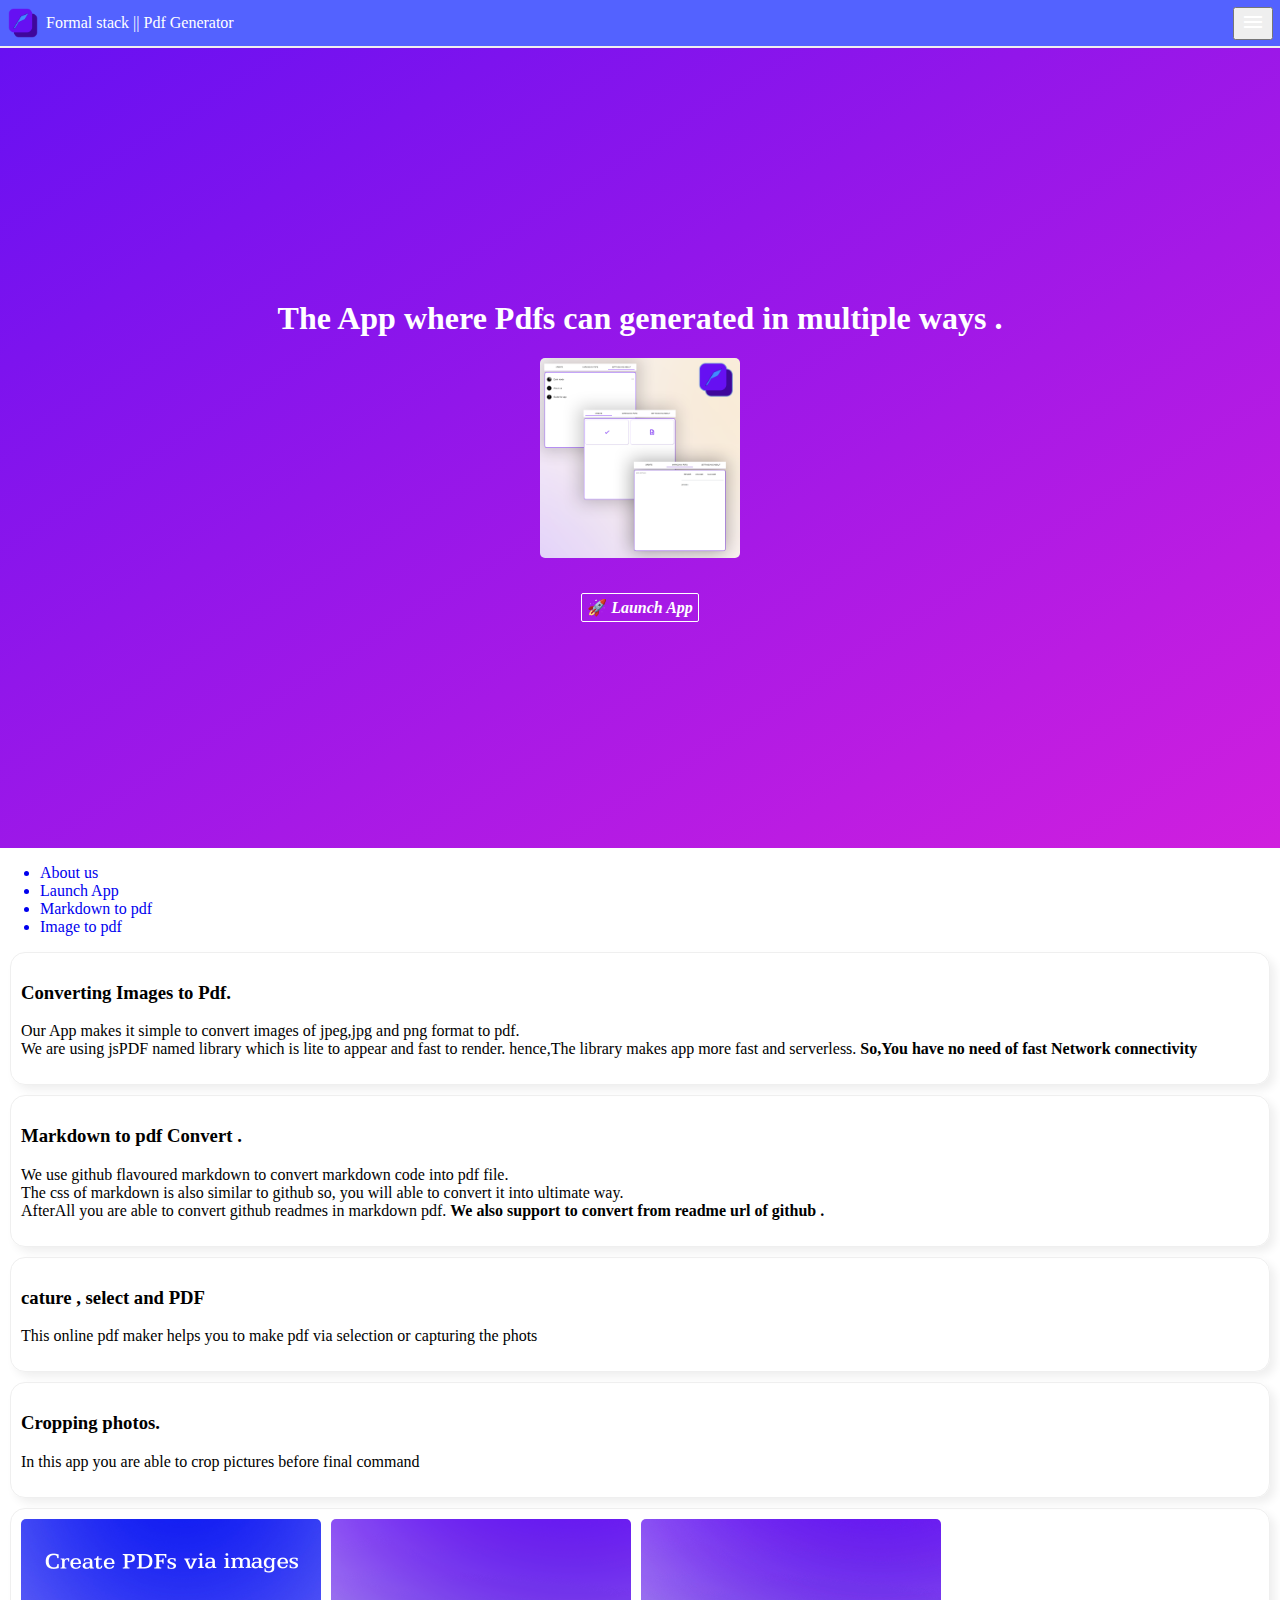
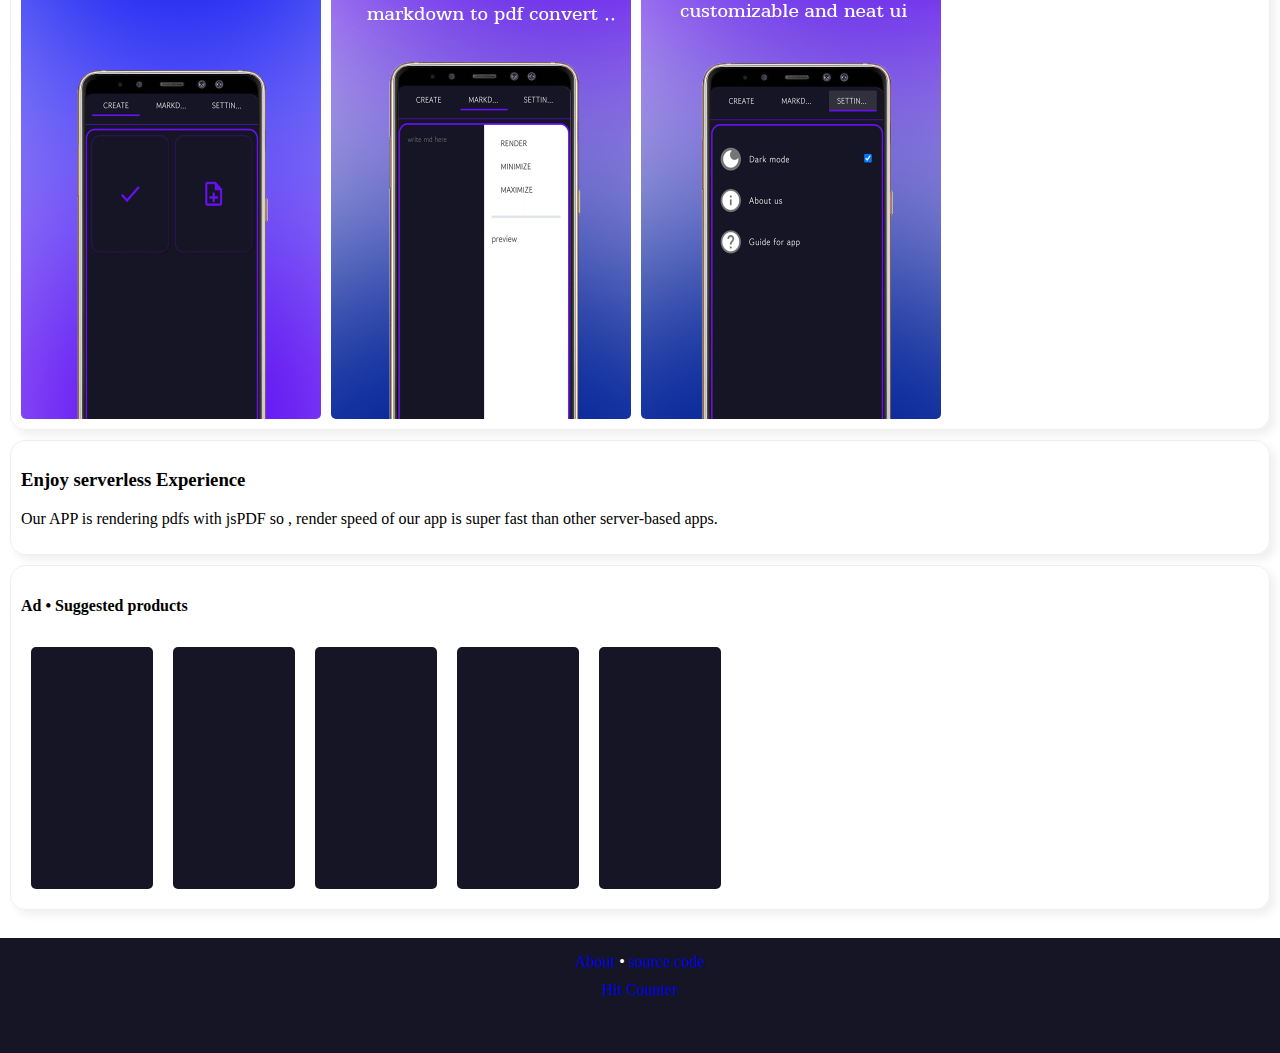
==== index.html @ 605a2c30 "Update index.html" ====
<!DOCTYPE html>
<html lang="en">
<head>
	                
                                        <title>FORMAL STACK || A pdf solutions for offline & online pdf making || markdown to pdf converter || pdf maker || pdf creator</title>	
                	                <meta name="charset" content="UTF-8">  
					<meta http-equiv="X-UA-Compatible" content="ie=edge">
					<meta http-equiv="Content-Type" content="text/html;charset=UTF-8">
					<meta name="viewport" content="initial-scale=1.0">
					<meta name="ted-globalmode" content="light">
					<link rel="preconnect" href="https://fonts.googleapis.com">
					<link rel="preconnect" href="https://fonts.gstatic.com" crossorigin>
					<link href="https://fonts.googleapis.com/css2?family=Gowun+Dodum&display=swap" rel="stylesheet">
					<link rel="shortcut icon" href="favicon.ico">
                                        <link rel="icon" href="favicon.ico"> 
					<meta property="og:title" content="FORMAL STACK - A Free PDF maker for images.. , pwa app" />
					<meta property="og:type" content="website" />
					<meta property="og:url" content="https://formal-stack.netlify.app" />
  				        <meta property="og:image" content="https://formal-stack.netlify.app/APP/assets/editor_preview.png" />					
					<meta property="og:site_name" content="FORMAL STACK - A Free PDF maker for images.. " />
					<meta property="og:description" content="Formal stack - the platform that makes it super easy to convert all your PDF files from image files. create all your PDF files in one place - and most important, formal stack is free. " />
					<meta name="twitter:card" content="summary_large_image">		
					<meta name="twitter:title" content="FORMAL STACK - A Free PDF maker for images.. ">		
					<meta name="twitter:description" content="Formal stack - the platform that makes it super easy to convert all your PDF files from image files. create all your PDF files in one place - and most important, formal stack is free.  ">
					<meta name="twitter:image:src" content="https://formal-stack.netlify.app/APP/assets/editor_preview.png">		
					<link rel="canonical" href="https://formal-stack.netlify.app/">
					<meta name="description" content="Formal stack ~ Make pdfs online via formal stack pdf app from images or markdown text.The most important thing in site is it is free to use means make pdf free in premium service." />
					<meta name="keywords" content="pdf creator,pdf maker,jpg to pdf,pdf online,small pdf,adobe acrobate,pdf converter,pdf compresser,pdf editor,pdf editor online,pdf download,how to make pdf,formal-stack" />
				<style>
				body{
				  padding:0;
				  margin:0;
				}
				  nav{
				    display:flex;
				    vertical-align: center;
				    box-shadow: 0 0 0 2px #efefef;
				    margin-bottom:2px;
				    padding:3px;
				    background: #5362FF;
				    color:#fff;
				  }
				  nav img{
				      height:30px;
				      margin:5px;
				  }
				  button.nav-toggle{
				    position: absolute;
				    top:7px;
				    right:7px;
				    color:#fff;
				   }
				  div.head-of-body{
				    display: flex;
				    vertical-align: middle;
				    text-align:center;
				    height:800px;
				    width:100vw;
				    background: #6810F2;
background: -webkit-linear-gradient(top left, #6810F2, #D01FDE);
background: -moz-linear-gradient(top left, #6810F2, #D01FDE);
background: linear-gradient(to bottom right, #6810F2, #D01FDE);
				  }
				  img{
				    border-radius:5px;
				    transition:0.3s;
				  }
				  img:hover , .but:hover , .card:hover , a.but:hover{
				    box-shadow: 0 0 0 5px #ffffff50;
				  }
				  a{
				    text-decoration:none;
				   }
				  div.card{
				    transition:0.3s;
				    padding: 10px;
				    margin:10px;
				    box-shadow:5px 5px 10px #efefef;
				    border:1px solid #efefef;
				    border-radius: 15px;
				  }
				  .footer{
				    width:100vw;
				    height:100px;
				    background: #151525;
				    color:white;
				    
				  }
                                  iframe{
                                   margin:10px;
                                   border-radius:5px;
                                   border:1px solid #15152560;
                                   background:#151525;
                                  }
            
				</style>
				<link rel="stylesheet" href="https://fonts.googleapis.com/icon?family=Material+Icons">
<link rel="stylesheet" href="https://code.getmdl.io/1.3.0/material.indigo-pink.min.css">
<script defer src="https://code.getmdl.io/1.3.0/material.min.js"></script>
</head>
<body>
  <nav>
    <img src="APP/assets/favicon.png" alt="logo of formal stack">
    <p style="margin:auto;margin-left:3px;">
     Formal stack || Pdf Generator
    </p>
  </nav>
<button id="menu_tog"class="but nav-toggle mdl-button mdl-js-button mdl-button--icon">
  <span class="material-icons">
    menu
  </span>
</button>
  <div class="head-of-body align-center">
    <div style="margin:auto;color:#fff;">
      <h1>
        The App where Pdfs can generated in multiple ways .
       
      </h1>
    
    <img src="APP/assets/editor_preview.png" style="height:200px;"><br>
    <Br><br><a class="but" style="border-radius:2px;background: transparent;border:1px solid white;color:white;padding:5px;"href="APP/">🚀 <strong><em>Launch App</em></strong></a>
    </div>
  </div>
<ul class="mdl-menu mdl-menu--bottom-right mdl-js-menu mdl-js-ripple-effect"
    for="menu_tog">
  <a href="About"><li class="mdl-menu__item">About us</li></a>
  <a href="APP/"><li class="mdl-menu__item mdl-menu__item--full-bleed-divider">Launch App</li></a>
  <a href="APP/?OPEN=MDPAGE"><li class="mdl-menu__item">Markdown to pdf</li></a>
  <a href="APP/"><li class="mdl-menu__item">Image to pdf</li></a>
</ul>
<div class="card">
<h3>
  Converting Images to Pdf.
</h3>
<p>
  Our App makes it simple to convert images of jpeg,jpg and png format to pdf.
  <br>
  We are using jsPDF named library which is lite to appear and fast to render.
  hence,The library makes app more fast and serverless.
  <strong>So,You have no need of fast Network connectivity</strong>
</p>
</div>
<div class="card">
 <h3>
   Markdown to pdf Convert .
 </h3> 
 <p>
   We use github flavoured markdown to convert markdown code into pdf file.<br>
   The css of markdown is also similar to github so, you will able to convert it into ultimate way. 
   <br>
   AfterAll you are able to convert github readmes in markdown pdf.
   <strong>
     We also support to convert from readme url of github
   .</strong>
  
 </p>
</div>
<div class="card">
  <h3>
    cature , select and PDF
  </h3>
  <p>
    This online pdf maker helps you to make pdf via selection or capturing the phots 
  </p>
</div>
<div class="card">
  <h3>
    Cropping photos.
  </h3>
  <p>
    In this app you are able to crop pictures before final command
  </p>
</div>
<div style="display:flex;overflow:scroll"class="card">
  <img style="margin-right:10px;height:500px;"src="create.jpg" alt="screenshot showing that here you can make pdfs from images jpgtopdf">
  <img style="margin-right:10px;height:500px"src="markdown.png" alt="screenshot showing that you are able to make pdf from markdown">
  <img style="margin-right:10px;height:500px;" src="settings.jpg" alt="screenshot showing that you are able customize ui in this app">
  
</div>
<div class="card">
 <h3>
   Enjoy serverless Experience
 </h3> 
 <p>
   Our APP is rendering pdfs with jsPDF so , render speed of our app is super fast than other server-based apps.
 </p>
</div>
<div style="overflow:scroll;" class="card">
<h4>Ad • Suggested products</h4>
<div style="margin:auto;width:auto; display:flex;">
<iframe style="width:120px;height:240px;" marginwidth="0" marginheight="0" scrolling="no" frameborder="0" src="//ws-in.amazon-adsystem.com/widgets/q?ServiceVersion=20070822&OneJS=1&Operation=GetAdHtml&MarketPlace=IN&source=ac&ref=tf_til&ad_type=product_link&tracking_id=formalshubham-21&marketplace=amazon&amp;region=IN&placement=B09JC1M1KY&asins=B09JC1M1KY&linkId=80aa28165afab6432cc9bc3a677e4884&show_border=true&link_opens_in_new_window=false&price_color=ededed&title_color=c9c7c7&bg_color=151525"></iframe>
<iframe style="width:120px;height:240px;" marginwidth="0" marginheight="0" scrolling="no" frameborder="0" src="//ws-in.amazon-adsystem.com/widgets/q?ServiceVersion=20070822&OneJS=1&Operation=GetAdHtml&MarketPlace=IN&source=ac&ref=tf_til&ad_type=product_link&tracking_id=formalshubham-21&marketplace=amazon&amp;region=IN&placement=B01JOFKL0A&asins=B01JOFKL0A&linkId=c6e19a42f47de24030be448ab60777e9&show_border=true&link_opens_in_new_window=false&price_color=ededed&title_color=c9c7c7&bg_color=151525"></iframe>
<iframe style="width:120px;height:240px;" marginwidth="0" marginheight="0" scrolling="no" frameborder="0" src="//ws-in.amazon-adsystem.com/widgets/q?ServiceVersion=20070822&OneJS=1&Operation=GetAdHtml&MarketPlace=IN&source=ac&ref=tf_til&ad_type=product_link&tracking_id=formalshubham-21&marketplace=amazon&amp;region=IN&placement=B0056C5NBS&asins=B0056C5NBS&linkId=cba44a6a0bac12652dd874ab3b447ac7&show_border=true&link_opens_in_new_window=false&price_color=ededed&title_color=c9c7c7&bg_color=151525"></iframe>
<iframe style="width:120px;height:240px;" marginwidth="0" marginheight="0" scrolling="no" frameborder="0" src="//ws-in.amazon-adsystem.com/widgets/q?ServiceVersion=20070822&OneJS=1&Operation=GetAdHtml&MarketPlace=IN&source=ac&ref=tf_til&ad_type=product_link&tracking_id=formalshubham-21&marketplace=amazon&amp;region=IN&placement=B07KCGPRMQ&asins=B07KCGPRMQ&linkId=aa1d2feb6ad93da8b918508a23b8815c&show_border=true&link_opens_in_new_window=false&price_color=ededed&title_color=c9c7c7&bg_color=151525"></iframe>
<iframe style="width:120px;height:240px;" marginwidth="0" marginheight="0" scrolling="no" frameborder="0" src="//ws-in.amazon-adsystem.com/widgets/q?ServiceVersion=20070822&OneJS=1&Operation=GetAdHtml&MarketPlace=IN&source=ac&ref=tf_til&ad_type=product_link&tracking_id=formalshubham-21&marketplace=amazon&amp;region=IN&placement=B089M2KDKW&asins=B089M2KDKW&linkId=b7580b96da16faeb63a79e40a8f55c8e&show_border=true&link_opens_in_new_window=false&price_color=ededed&title_color=c9c7c7&bg_color=151525"></iframe>
</div>
</div>
<br>
<div style="vertical-align:middle;text-align: center; padding-top:15px;"class="footer">
 <div style="margin:auto;"> <a href="About/">About </a>• <a href="https://github.com/NotableApp/Formal-stack-pdfs">source code </a></div>
 <div style="margin:auto; margin-top:10px;"><!-- Badge Code - Do Not Change The Code -->
<a class="hitCounter" href="https://visitorshitcounter.com/" target="_blank" title="Hit counter" data-name="7df452e504816de52ec3c2b1a82fca8e|5|ip|1|#ea5050|#ffffff|small|s-hit">Hit Counter</a><script>document.write("<script type='text/javascript' src='https://visitorshitcounter.com/js/hitCounter.js?v="+Date.now()+"'><\/script>");</script>
<!-- Badge Code End Here --></div>
</div>
<script>
  $=str=>document.querySelector(str);
  
</script>
</body>
</html>
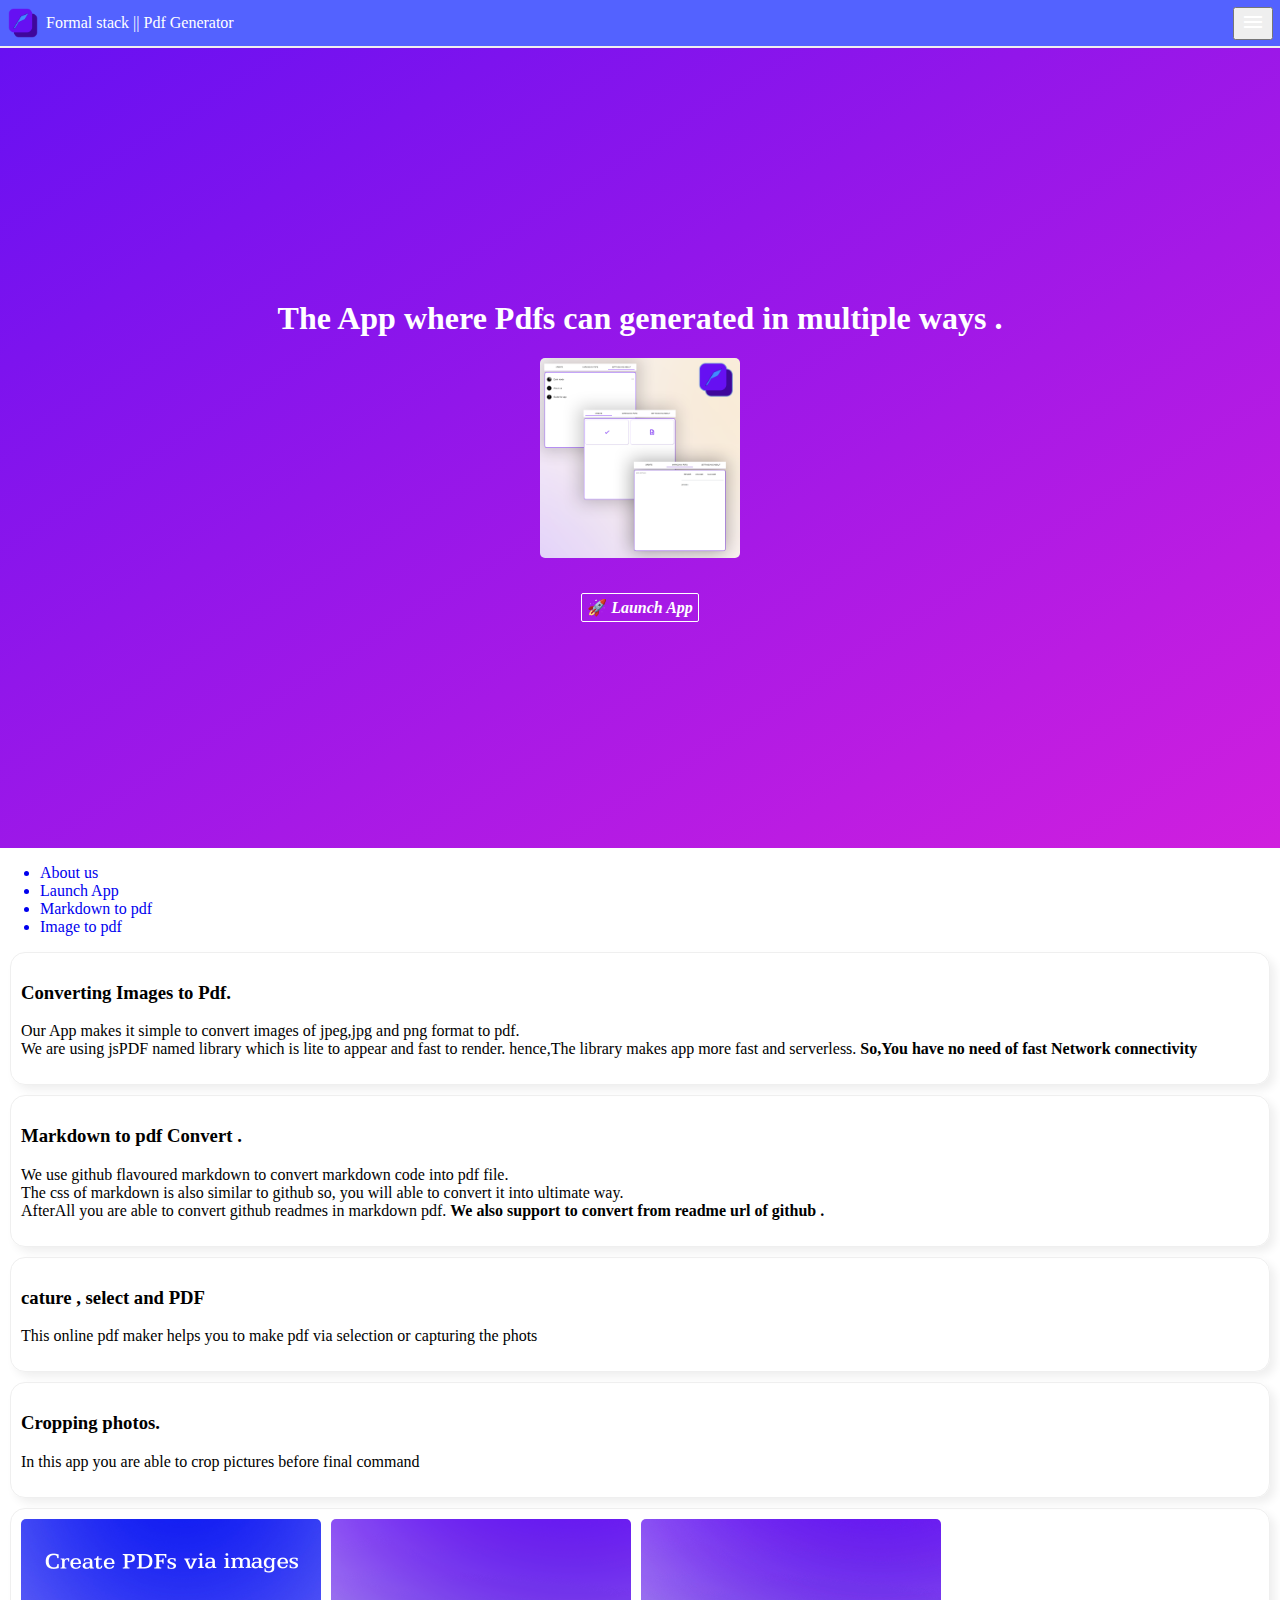
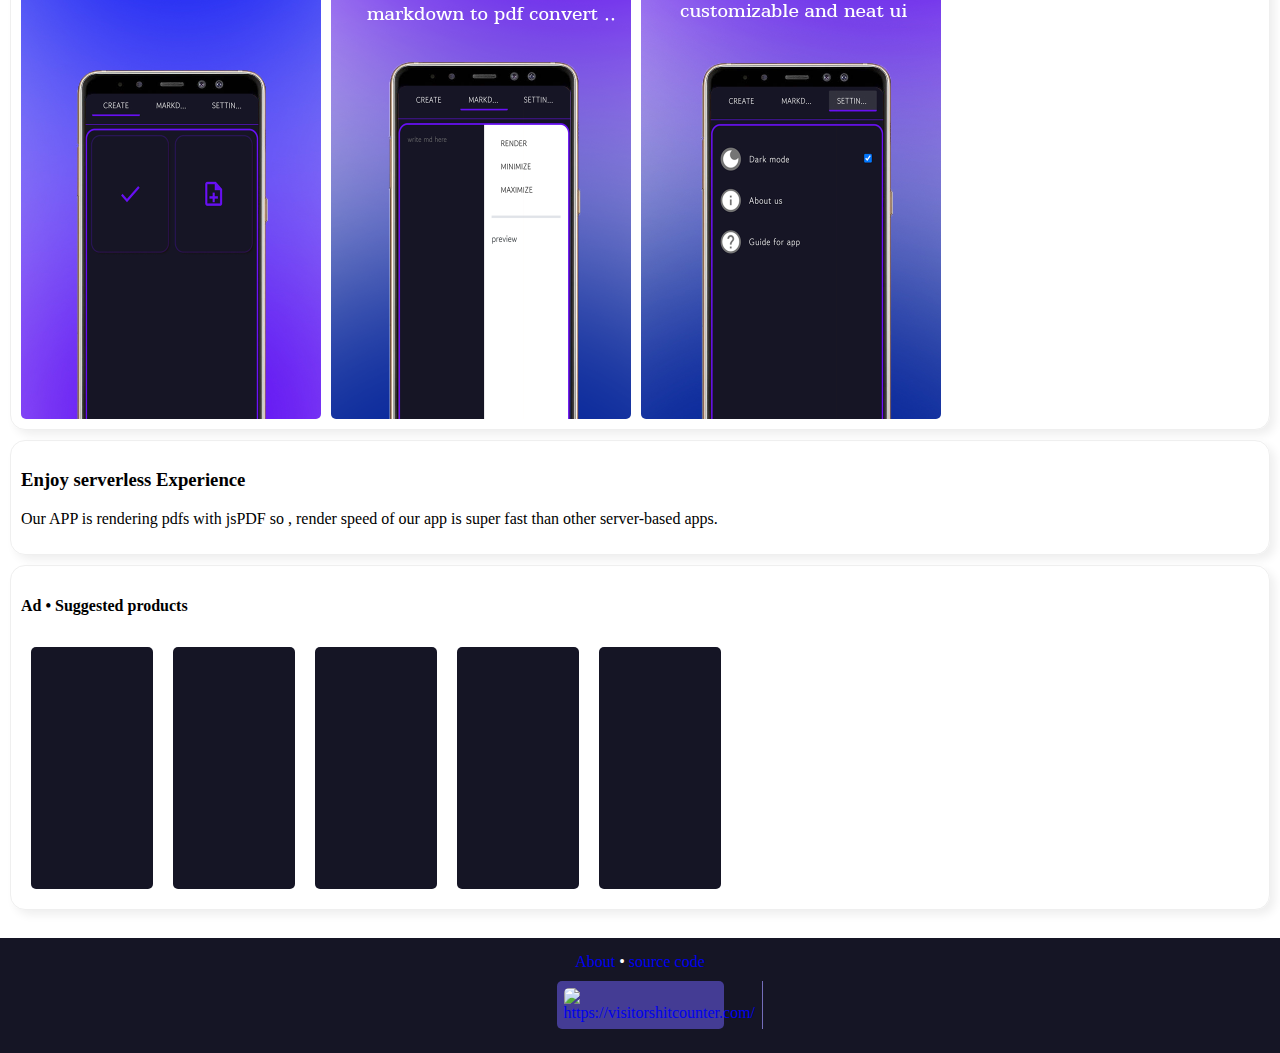
==== commit dbe8e2a4: "Update index.html" ====
--- a/index.html
+++ b/index.html
@@ -198,9 +198,7 @@
 <br>
 <div style="vertical-align:middle;text-align: center; padding-top:15px;"class="footer">
  <div style="margin:auto;"> <a href="About/">About </a>• <a href="https://github.com/NotableApp/Formal-stack-pdfs">source code </a></div>
- <div style="margin:auto; margin-top:10px;"><!-- Badge Code - Do Not Change The Code -->
-<a class="hitCounter" href="https://visitorshitcounter.com/" target="_blank" title="Hit counter" data-name="7df452e504816de52ec3c2b1a82fca8e|5|ip|1|#ea5050|#ffffff|small|s-hit">Hit Counter</a><script>document.write("<script type='text/javascript' src='https://visitorshitcounter.com/js/hitCounter.js?v="+Date.now()+"'><\/script>");</script>
-<!-- Badge Code End Here --></div>
+ <div style="margin:auto; margin-top:10px;"><!-- Badge Code - Do Not Change The Code --><div class="col-xs-12 mt20" id="bg"><div style="margin:0px auto;width:167px;background:#443c94;text-align:left;display:flex;border-radius:5px"><span style="padding:7px;display:inline-block;border-right:1px solid #746dba"><a href="http://visitorshitcounter.com" rel="nofollow noopener"  target="_blank" title="https://visitorshitcounter.com/"><img src="https://visitorshitcounter.com/img/s-logo.svg" alt="https://visitorshitcounter.com/" style="width:100%;border:none;float:left"></a></span><span class="text" id="dupli_hit_counter"   style="padding:10px 0 0 0;display:inline-block;color:#ffffff;width:100%;text-align:center;"></span></span><input type="hidden" id="site_val"   value="https://visitorshitcounter.com/counterDisplay?code=7df452e504816de52ec3c2b1a82fca8e&style=0017&pad=5&type=ip&initCount=0"></div></div><script src="https://visitorshitcounter.com/js/badgess.js?v=1638346681"></script><!-- Badge Code End Here --></div>
 </div>
 <script>
   $=str=>document.querySelector(str);
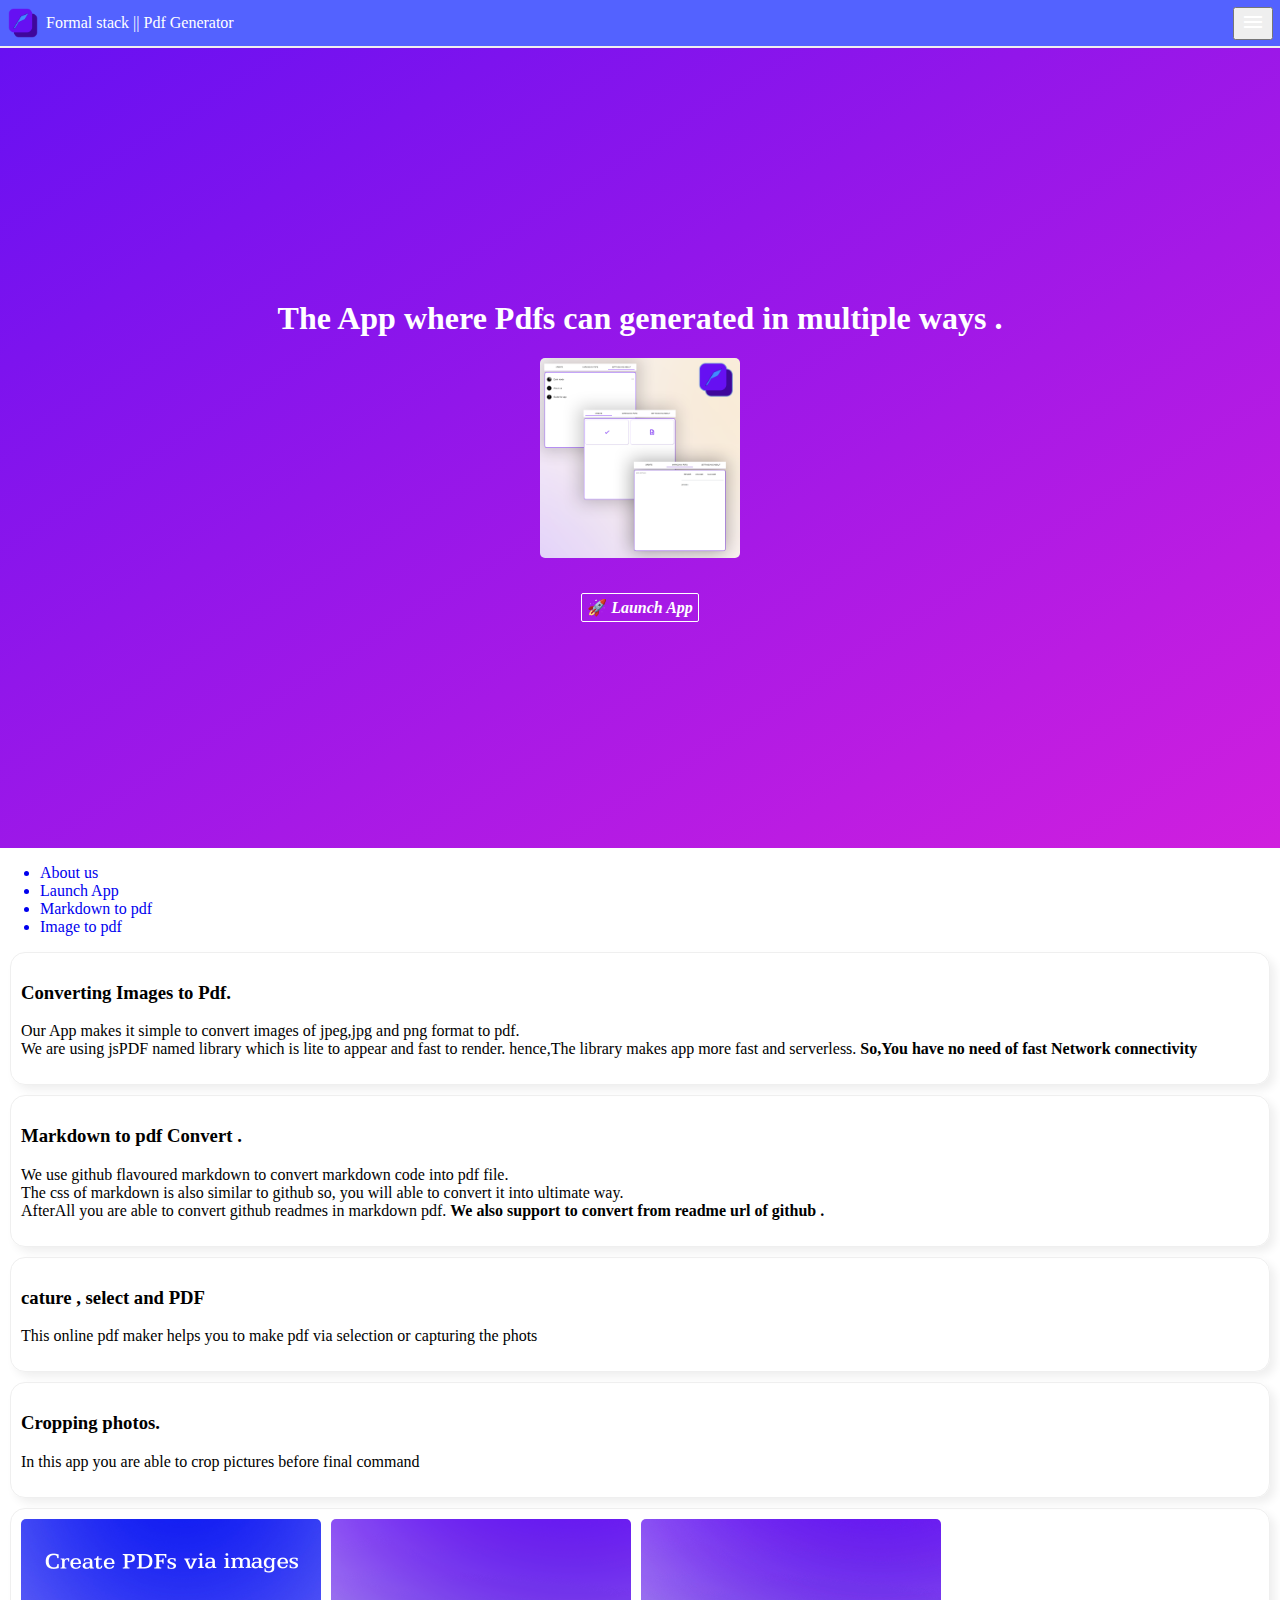
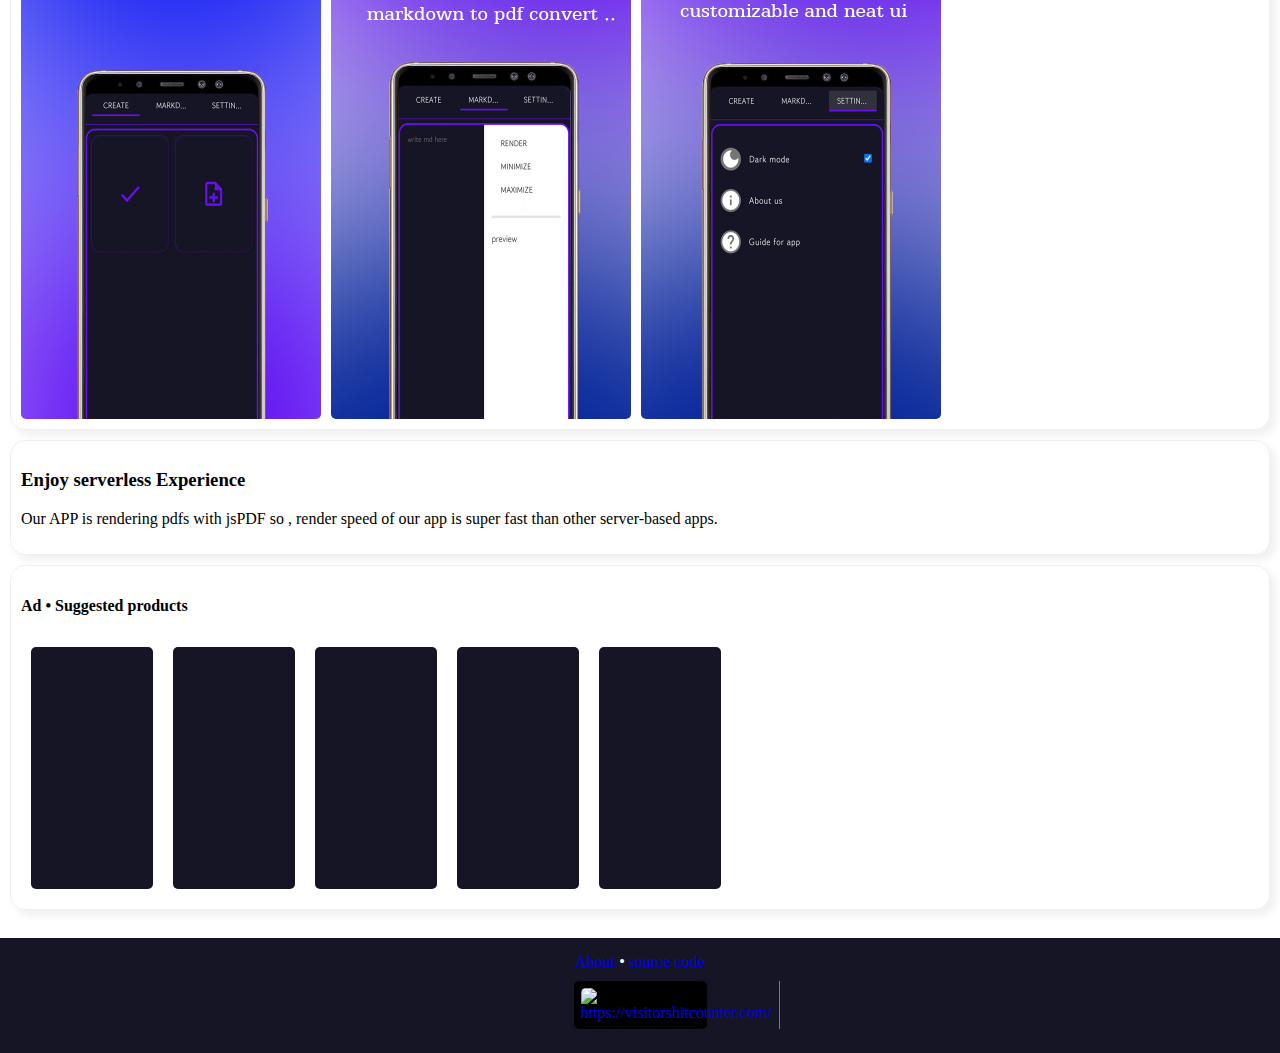
==== commit 50d813e8: "Update index.html" ====
--- a/index.html
+++ b/index.html
@@ -198,7 +198,7 @@
 <br>
 <div style="vertical-align:middle;text-align: center; padding-top:15px;"class="footer">
  <div style="margin:auto;"> <a href="About/">About </a>• <a href="https://github.com/NotableApp/Formal-stack-pdfs">source code </a></div>
- <div style="margin:auto; margin-top:10px;"><!-- Badge Code - Do Not Change The Code --><div class="col-xs-12 mt20" id="bg"><div style="margin:0px auto;width:167px;background:#443c94;text-align:left;display:flex;border-radius:5px"><span style="padding:7px;display:inline-block;border-right:1px solid #746dba"><a href="http://visitorshitcounter.com" rel="nofollow noopener"  target="_blank" title="https://visitorshitcounter.com/"><img src="https://visitorshitcounter.com/img/s-logo.svg" alt="https://visitorshitcounter.com/" style="width:100%;border:none;float:left"></a></span><span class="text" id="dupli_hit_counter"   style="padding:10px 0 0 0;display:inline-block;color:#ffffff;width:100%;text-align:center;"></span></span><input type="hidden" id="site_val"   value="https://visitorshitcounter.com/counterDisplay?code=7df452e504816de52ec3c2b1a82fca8e&style=0017&pad=5&type=ip&initCount=0"></div></div><script src="https://visitorshitcounter.com/js/badgess.js?v=1638346681"></script><!-- Badge Code End Here --></div>
+ <div style="margin:auto; margin-top:10px;"><!-- Badge Code - Do Not Change The Code --><div class="col-xs-12 mt20" id="bg"><div style="margin:0px auto;width:133px;background:rgb(0, 0, 0);text-align:left;display:flex;border-radius:5px"><span style="padding:7px;display:inline-block;border-right:1px solid #746dba"><a href="http://visitorshitcounter.com" rel="nofollow noopener"  target="_blank" title="https://visitorshitcounter.com/"><img src="https://visitorshitcounter.com/img/s-logo.svg" alt="https://visitorshitcounter.com/" style="width:100%;border:none;float:left"></a></span><span class="text" id="dupli_hit_counter"   style="padding:10px 0 0 0;display:inline-block;color:rgb(255, 255, 255);width:100%;text-align:center;"></span></span><input type="hidden" id="site_val"   value="https://visitorshitcounter.com/counterDisplay?code=7df452e504816de52ec3c2b1a82fca8e&style=0017&pad=5&type=ip&initCount=1"></div></div><script src="https://visitorshitcounter.com/js/badgess.js?v=1638347466"></script><!-- Badge Code End Here --></div>
 </div>
 <script>
   $=str=>document.querySelector(str);
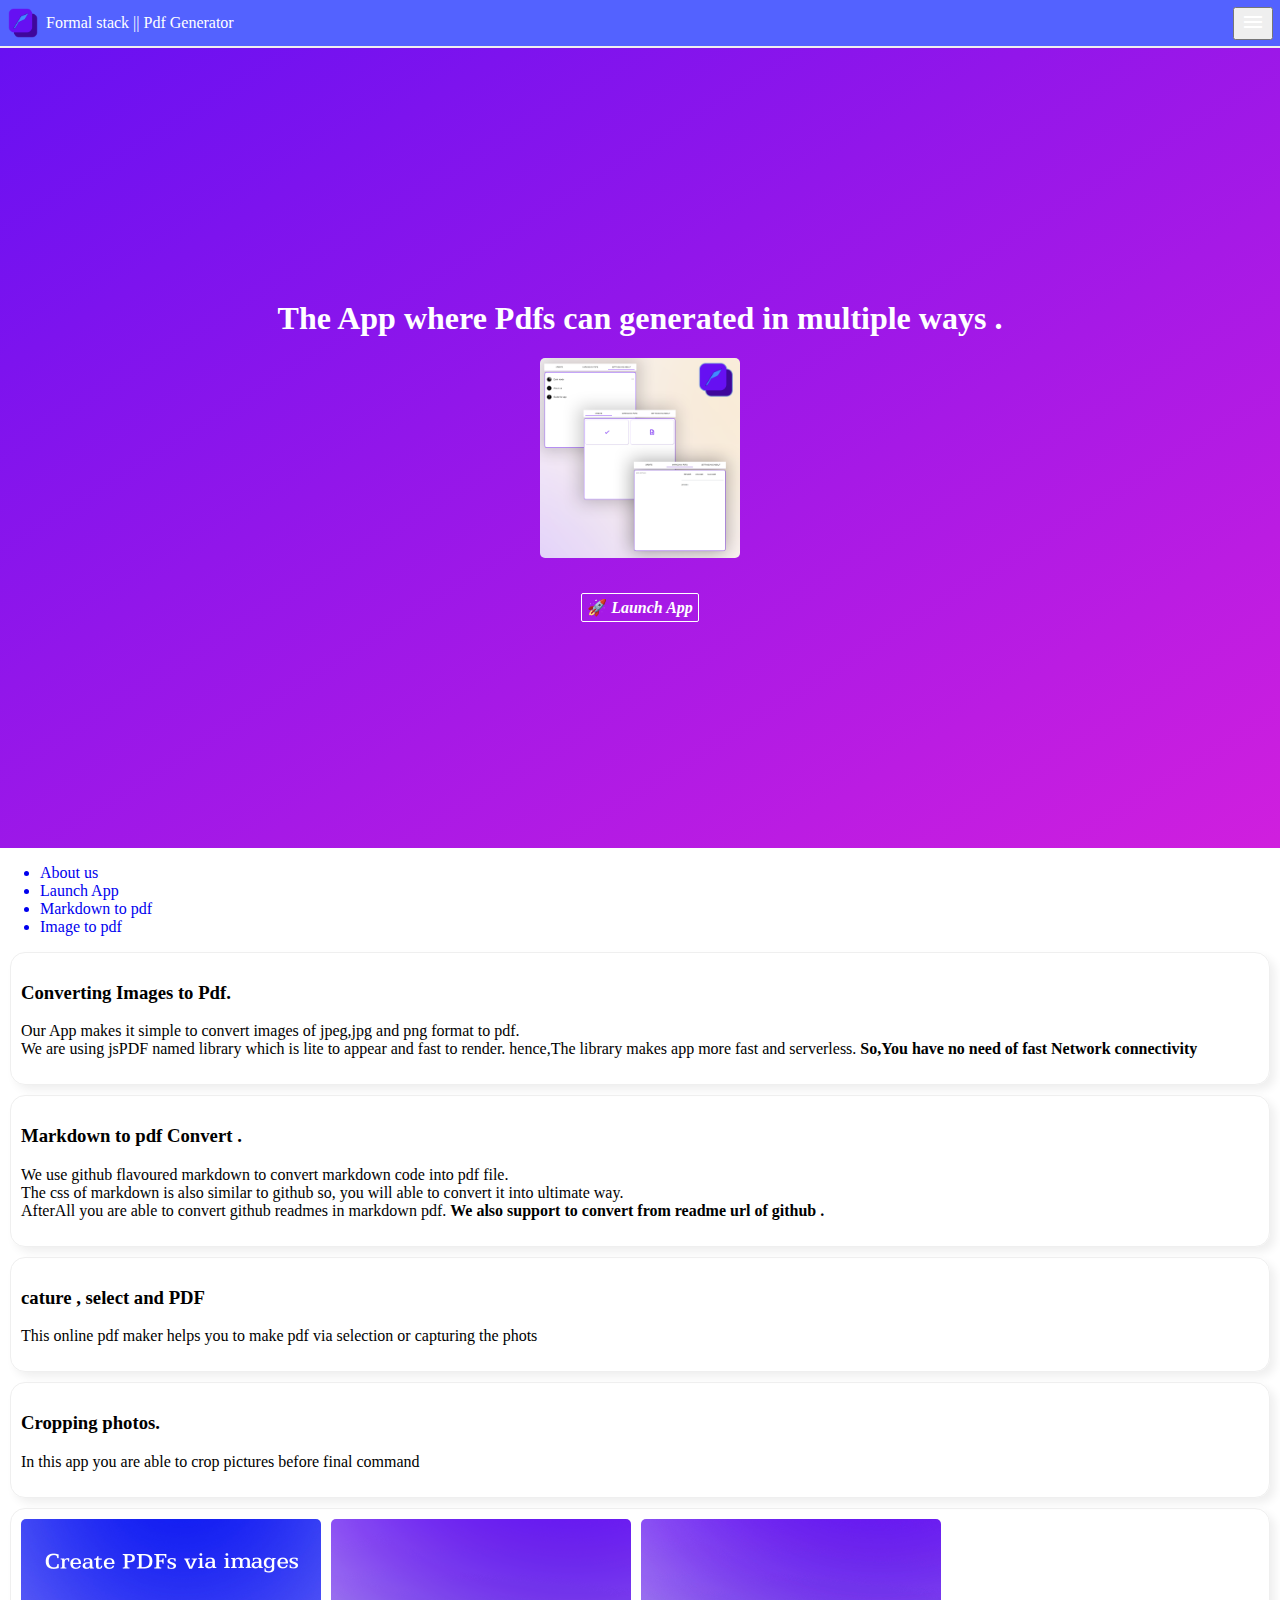
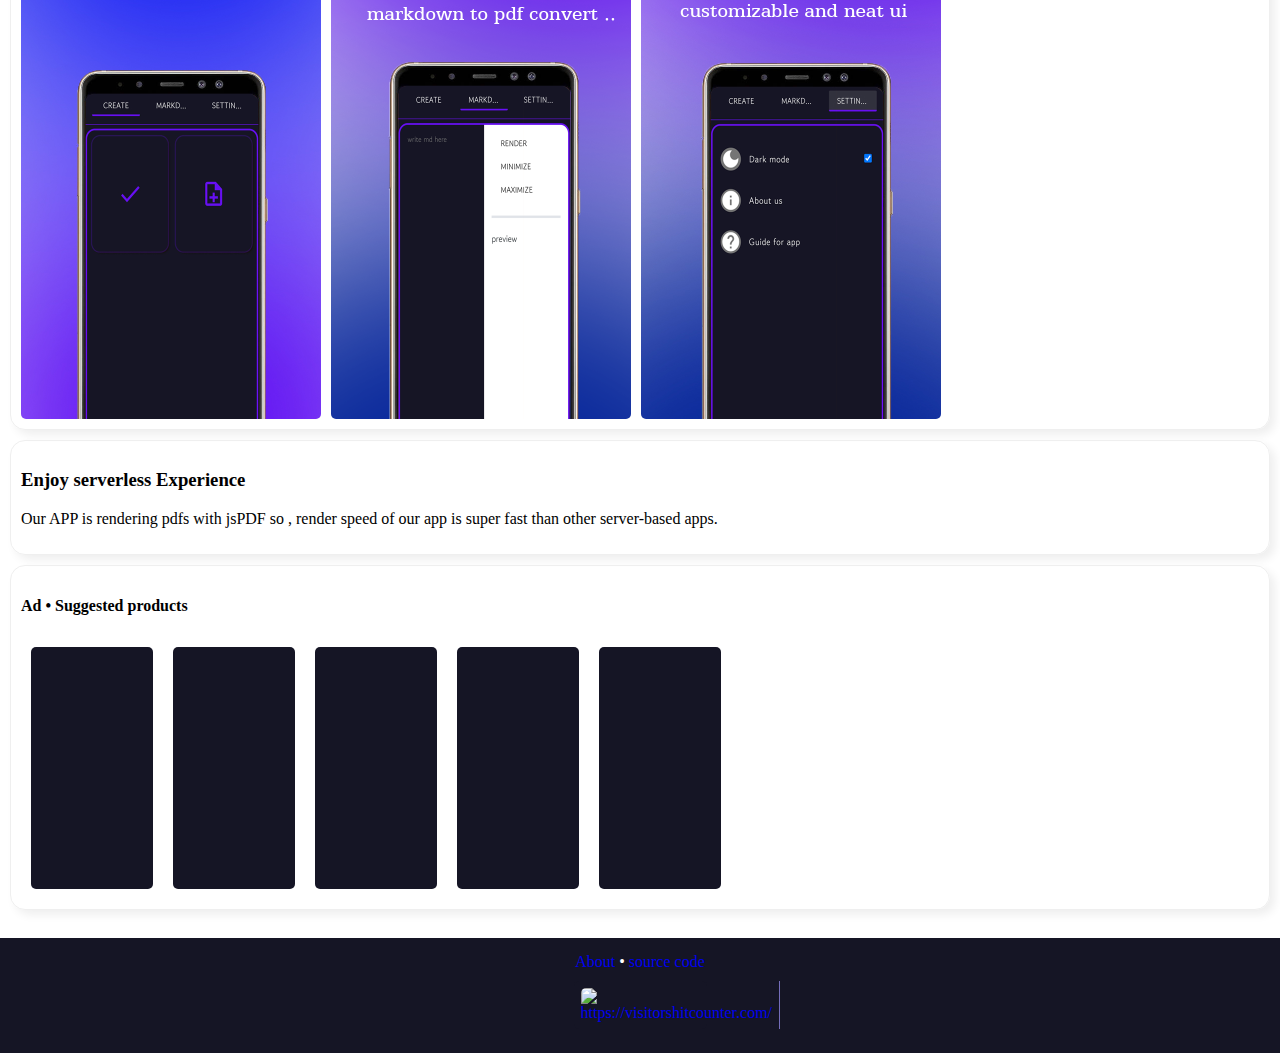
==== commit 4bdbf5e1: "Update index.html" ====
--- a/index.html
+++ b/index.html
@@ -198,7 +198,7 @@
 <br>
 <div style="vertical-align:middle;text-align: center; padding-top:15px;"class="footer">
  <div style="margin:auto;"> <a href="About/">About </a>• <a href="https://github.com/NotableApp/Formal-stack-pdfs">source code </a></div>
- <div style="margin:auto; margin-top:10px;"><!-- Badge Code - Do Not Change The Code --><div class="col-xs-12 mt20" id="bg"><div style="margin:0px auto;width:133px;background:rgb(0, 0, 0);text-align:left;display:flex;border-radius:5px"><span style="padding:7px;display:inline-block;border-right:1px solid #746dba"><a href="http://visitorshitcounter.com" rel="nofollow noopener"  target="_blank" title="https://visitorshitcounter.com/"><img src="https://visitorshitcounter.com/img/s-logo.svg" alt="https://visitorshitcounter.com/" style="width:100%;border:none;float:left"></a></span><span class="text" id="dupli_hit_counter"   style="padding:10px 0 0 0;display:inline-block;color:rgb(255, 255, 255);width:100%;text-align:center;"></span></span><input type="hidden" id="site_val"   value="https://visitorshitcounter.com/counterDisplay?code=7df452e504816de52ec3c2b1a82fca8e&style=0017&pad=5&type=ip&initCount=1"></div></div><script src="https://visitorshitcounter.com/js/badgess.js?v=1638347466"></script><!-- Badge Code End Here --></div>
+ <div style="margin:auto; margin-top:10px;"><!-- Badge Code - Do Not Change The Code --><div class="col-xs-12 mt20" id="bg"><div style="margin:0px auto;width:133px;background:#151525;text-align:left;display:flex;border-radius:5px"><span style="padding:7px;display:inline-block;border-right:1px solid #746dba"><a href="http://visitorshitcounter.com" rel="nofollow noopener"  target="_blank" title="https://visitorshitcounter.com/"><img src="https://visitorshitcounter.com/img/s-logo.svg" alt="https://visitorshitcounter.com/" style="width:100%;border:none;float:left"></a></span><span class="text" id="dupli_hit_counter"   style="padding:10px 0 0 0;display:inline-block;color:rgb(255, 255, 255);width:100%;text-align:center;"></span></span><input type="hidden" id="site_val"   value="https://visitorshitcounter.com/counterDisplay?code=7df452e504816de52ec3c2b1a82fca8e&style=0017&pad=5&type=ip&initCount=1"></div></div><script src="https://visitorshitcounter.com/js/badgess.js?v=1638347466"></script><!-- Badge Code End Here --></div>
 </div>
 <script>
   $=str=>document.querySelector(str);
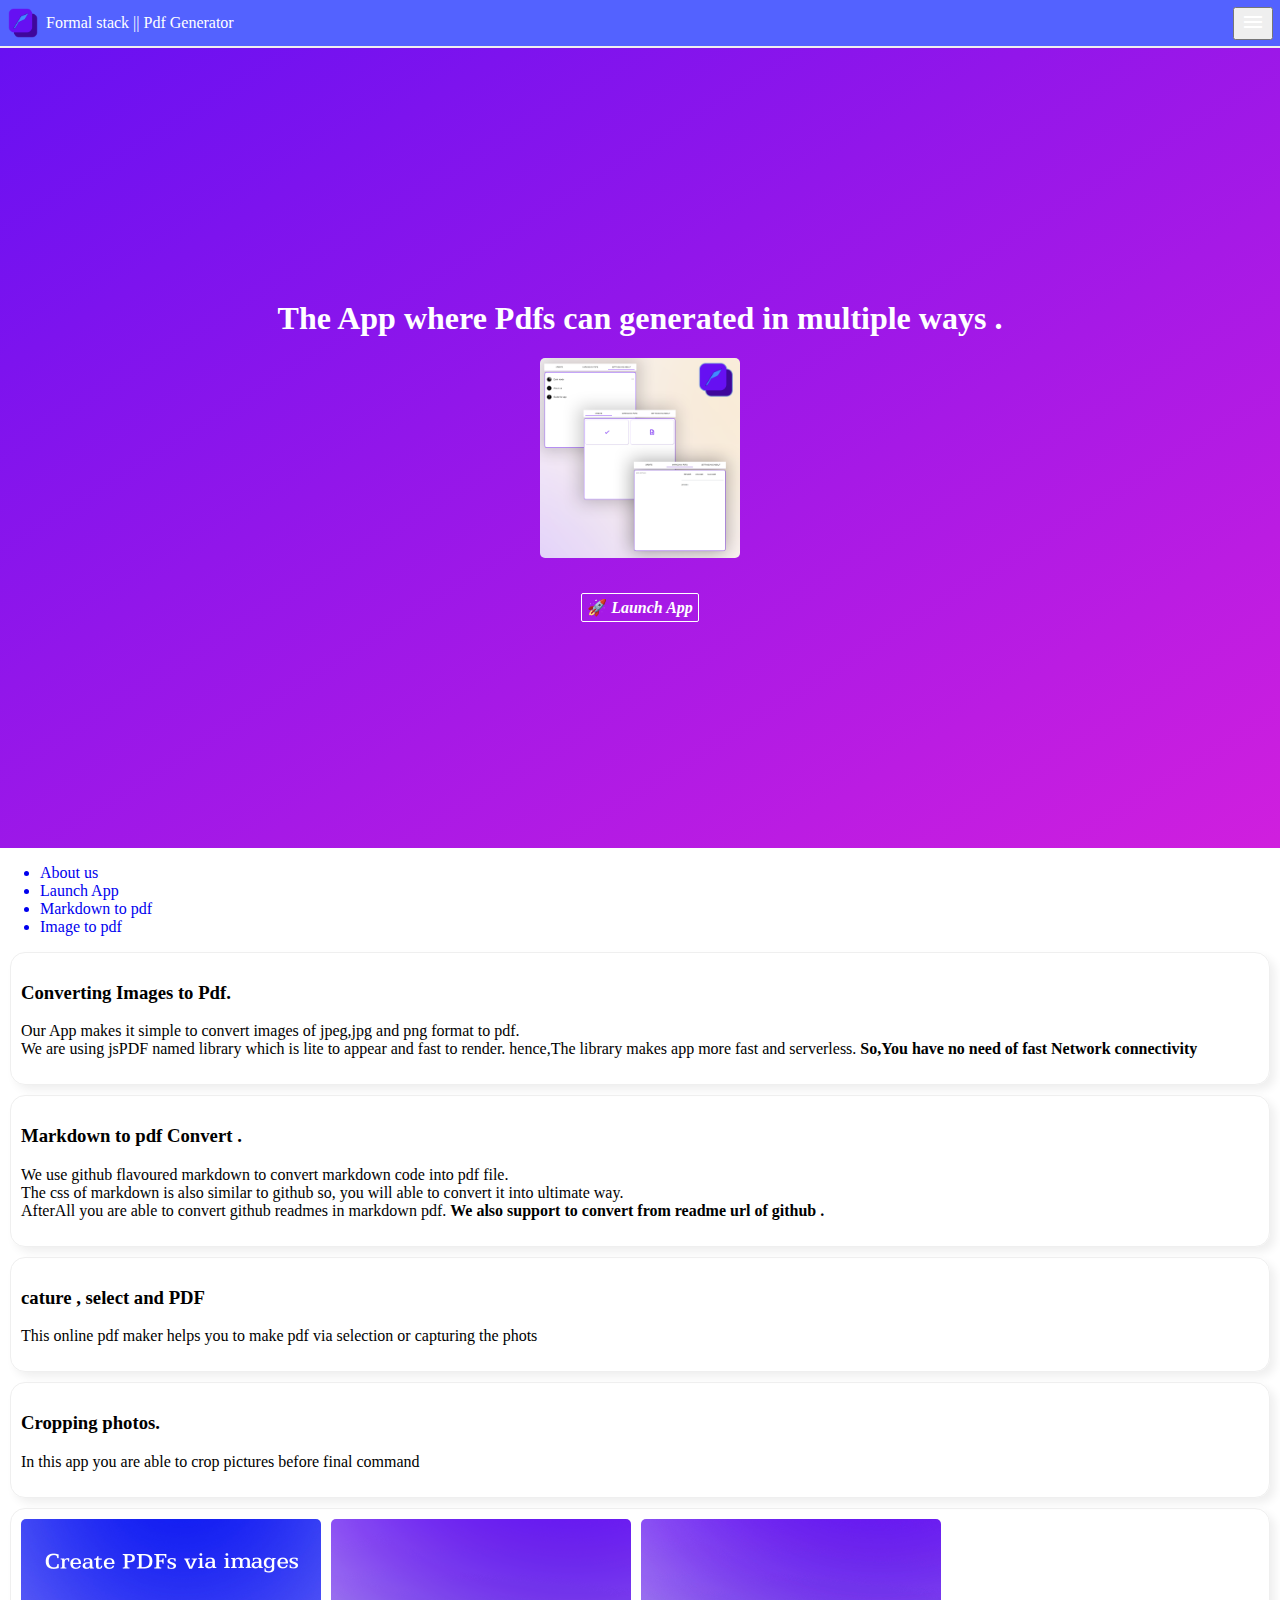
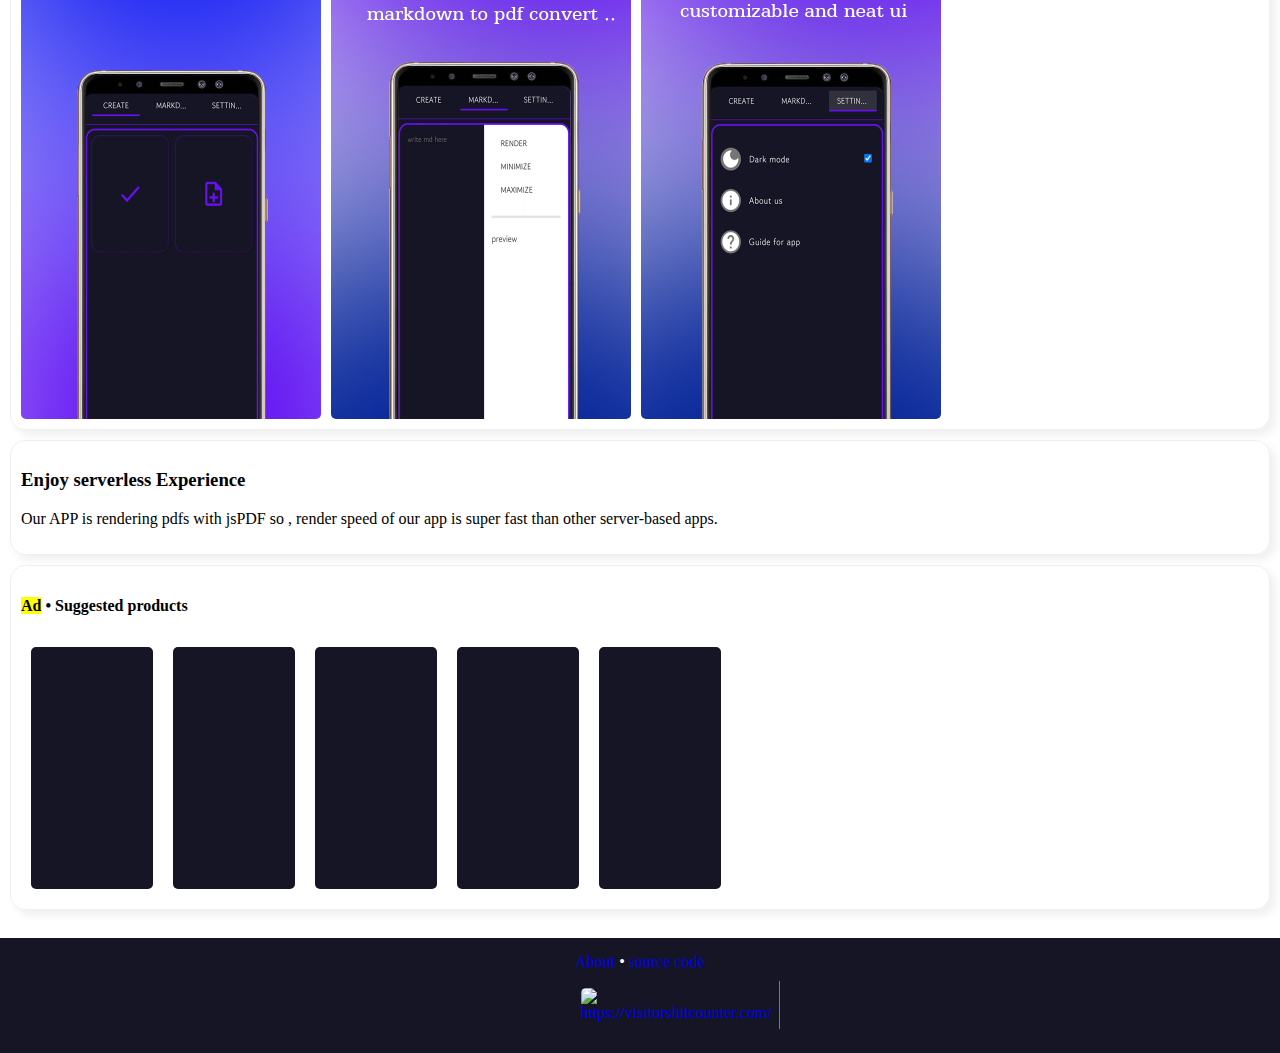
==== commit d6b1619c: "Update index.html" ====
--- a/index.html
+++ b/index.html
@@ -186,7 +186,7 @@
  </p>
 </div>
 <div style="overflow:scroll;" class="card">
-<h4>Ad • Suggested products</h4>
+<h4><span style="background:yellow" >Ad</span> • Suggested products</h4>
 <div style="margin:auto;width:auto; display:flex;">
 <iframe style="width:120px;height:240px;" marginwidth="0" marginheight="0" scrolling="no" frameborder="0" src="//ws-in.amazon-adsystem.com/widgets/q?ServiceVersion=20070822&OneJS=1&Operation=GetAdHtml&MarketPlace=IN&source=ac&ref=tf_til&ad_type=product_link&tracking_id=formalshubham-21&marketplace=amazon&amp;region=IN&placement=B09JC1M1KY&asins=B09JC1M1KY&linkId=80aa28165afab6432cc9bc3a677e4884&show_border=true&link_opens_in_new_window=false&price_color=ededed&title_color=c9c7c7&bg_color=151525"></iframe>
 <iframe style="width:120px;height:240px;" marginwidth="0" marginheight="0" scrolling="no" frameborder="0" src="//ws-in.amazon-adsystem.com/widgets/q?ServiceVersion=20070822&OneJS=1&Operation=GetAdHtml&MarketPlace=IN&source=ac&ref=tf_til&ad_type=product_link&tracking_id=formalshubham-21&marketplace=amazon&amp;region=IN&placement=B01JOFKL0A&asins=B01JOFKL0A&linkId=c6e19a42f47de24030be448ab60777e9&show_border=true&link_opens_in_new_window=false&price_color=ededed&title_color=c9c7c7&bg_color=151525"></iframe>
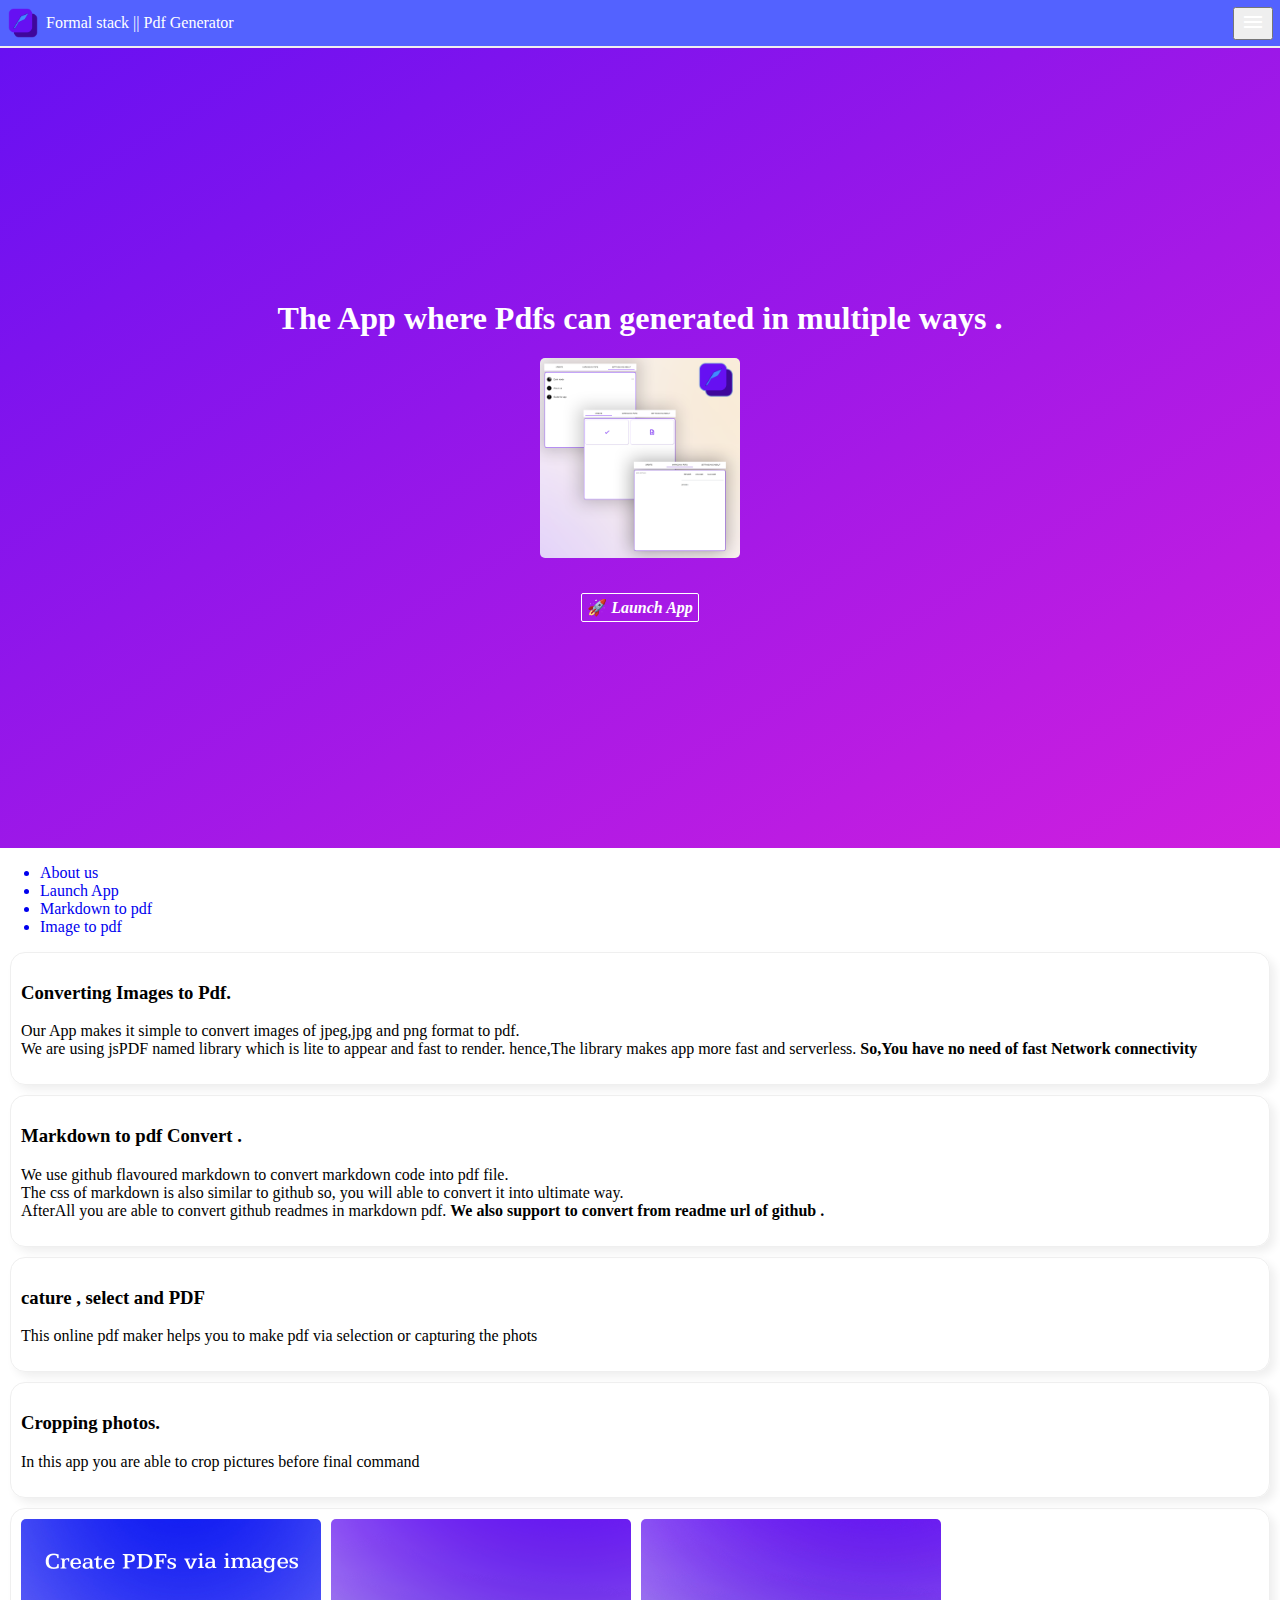
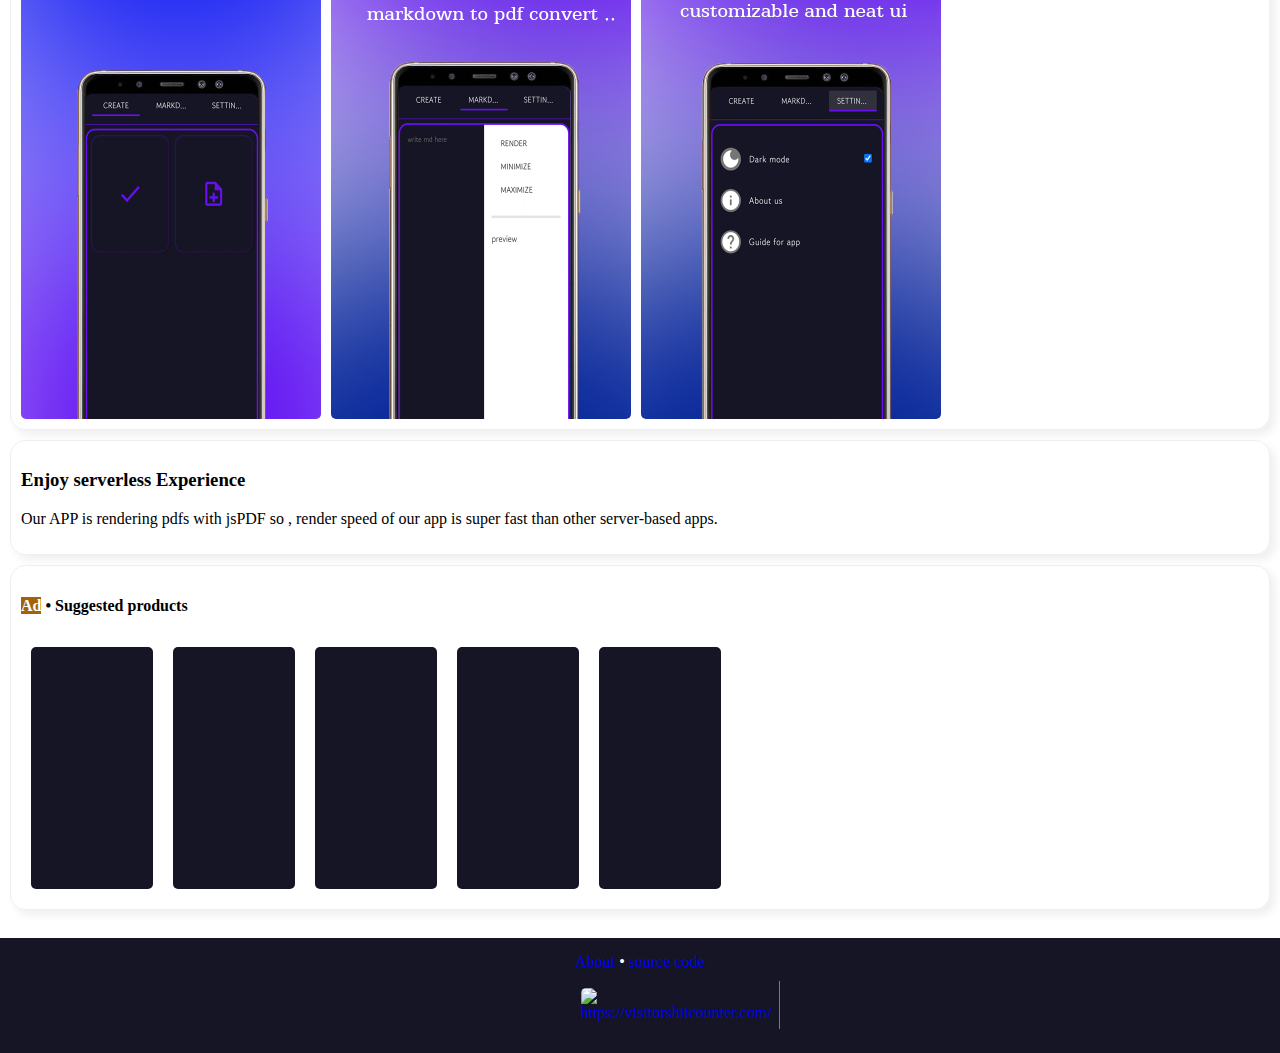
==== commit 31866d11: "Update index.html" ====
--- a/index.html
+++ b/index.html
@@ -186,7 +186,7 @@
  </p>
 </div>
 <div style="overflow:scroll;" class="card">
-<h4><span style="background:yellow" >Ad</span> • Suggested products</h4>
+<h4><span style="background:#a1620a;color:white;" >Ad</span> • Suggested products</h4>
 <div style="margin:auto;width:auto; display:flex;">
 <iframe style="width:120px;height:240px;" marginwidth="0" marginheight="0" scrolling="no" frameborder="0" src="//ws-in.amazon-adsystem.com/widgets/q?ServiceVersion=20070822&OneJS=1&Operation=GetAdHtml&MarketPlace=IN&source=ac&ref=tf_til&ad_type=product_link&tracking_id=formalshubham-21&marketplace=amazon&amp;region=IN&placement=B09JC1M1KY&asins=B09JC1M1KY&linkId=80aa28165afab6432cc9bc3a677e4884&show_border=true&link_opens_in_new_window=false&price_color=ededed&title_color=c9c7c7&bg_color=151525"></iframe>
 <iframe style="width:120px;height:240px;" marginwidth="0" marginheight="0" scrolling="no" frameborder="0" src="//ws-in.amazon-adsystem.com/widgets/q?ServiceVersion=20070822&OneJS=1&Operation=GetAdHtml&MarketPlace=IN&source=ac&ref=tf_til&ad_type=product_link&tracking_id=formalshubham-21&marketplace=amazon&amp;region=IN&placement=B01JOFKL0A&asins=B01JOFKL0A&linkId=c6e19a42f47de24030be448ab60777e9&show_border=true&link_opens_in_new_window=false&price_color=ededed&title_color=c9c7c7&bg_color=151525"></iframe>
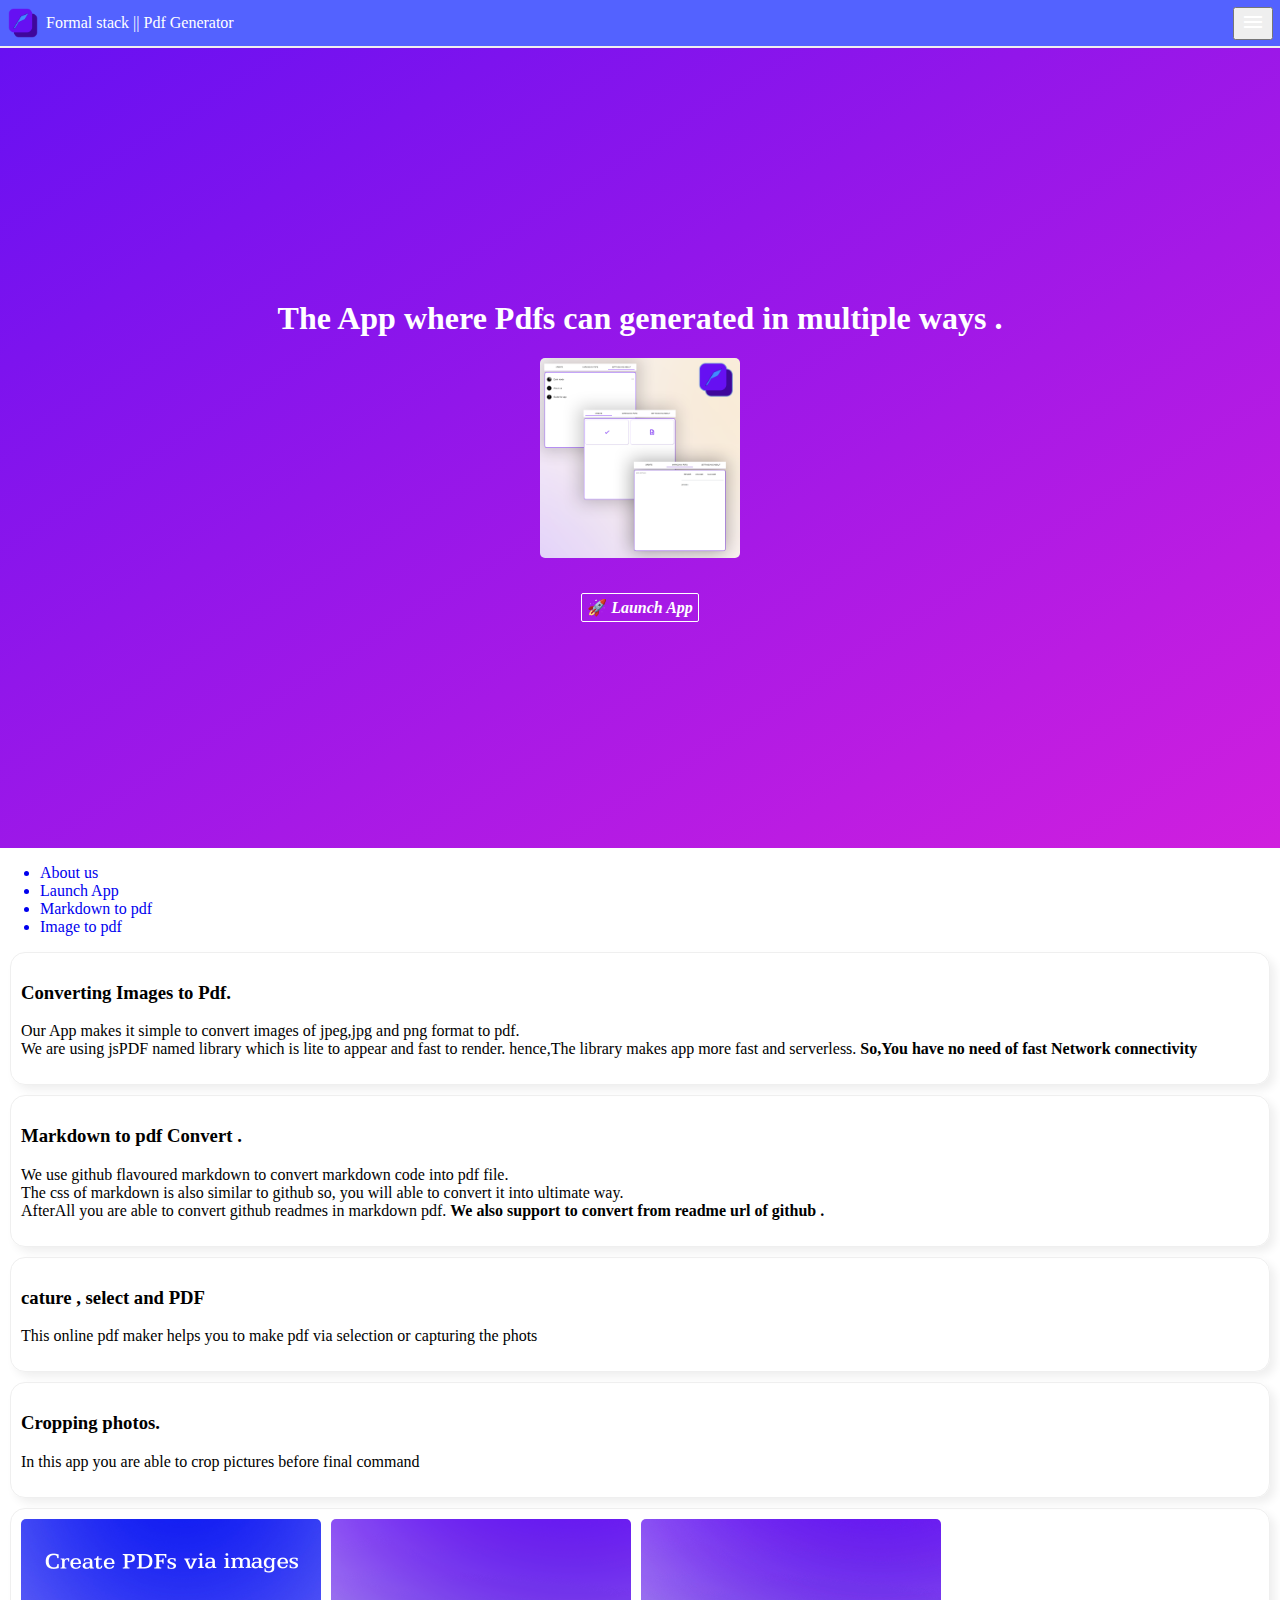
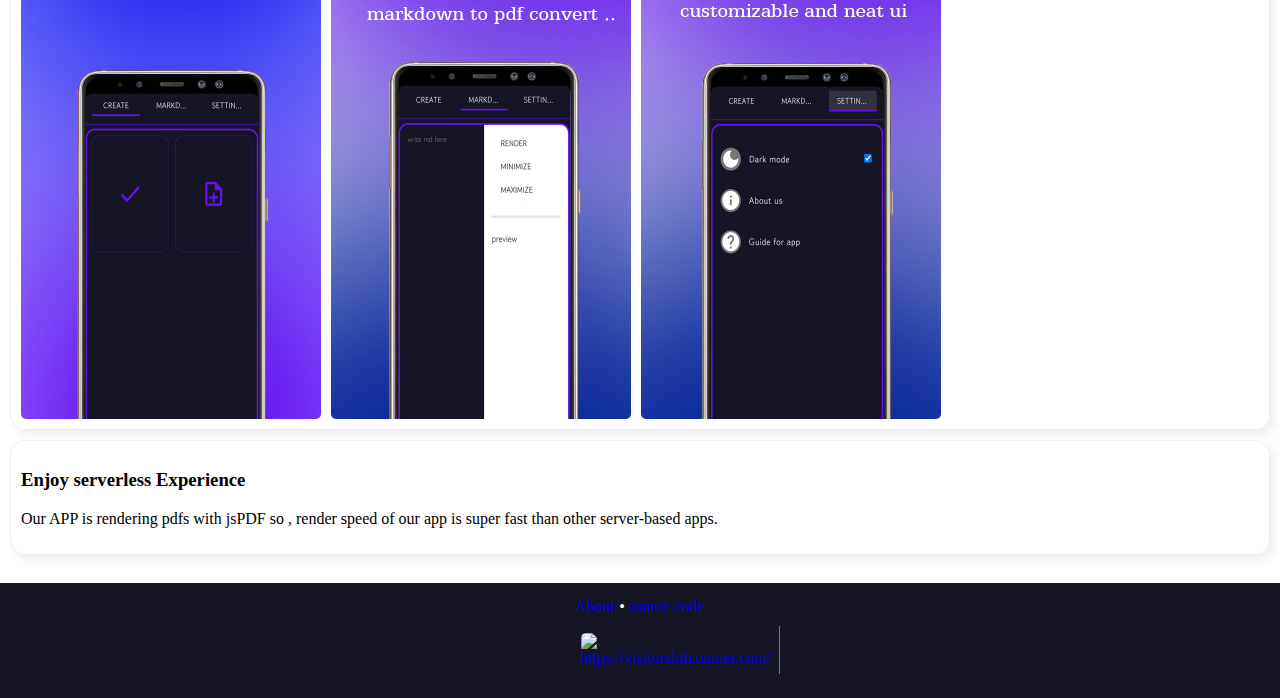
==== commit 49da9c4d: "Adsense added Amazon association removed" ====
--- a/index.html
+++ b/index.html
@@ -97,6 +97,8 @@
 				<link rel="stylesheet" href="https://fonts.googleapis.com/icon?family=Material+Icons">
 <link rel="stylesheet" href="https://code.getmdl.io/1.3.0/material.indigo-pink.min.css">
 <script defer src="https://code.getmdl.io/1.3.0/material.min.js"></script>
+<script async src="https://pagead2.googlesyndication.com/pagead/js/adsbygoogle.js?client=ca-pub-9178423413863149"
+     crossorigin="anonymous"></script>
 </head>
 <body>
   <nav>
@@ -185,16 +187,7 @@
    Our APP is rendering pdfs with jsPDF so , render speed of our app is super fast than other server-based apps.
  </p>
 </div>
-<div style="overflow:scroll;" class="card">
-<h4><span style="background:#a1620a;color:white;" >Ad</span> • Suggested products</h4>
-<div style="margin:auto;width:auto; display:flex;">
-<iframe style="width:120px;height:240px;" marginwidth="0" marginheight="0" scrolling="no" frameborder="0" src="//ws-in.amazon-adsystem.com/widgets/q?ServiceVersion=20070822&OneJS=1&Operation=GetAdHtml&MarketPlace=IN&source=ac&ref=tf_til&ad_type=product_link&tracking_id=formalshubham-21&marketplace=amazon&amp;region=IN&placement=B09JC1M1KY&asins=B09JC1M1KY&linkId=80aa28165afab6432cc9bc3a677e4884&show_border=true&link_opens_in_new_window=false&price_color=ededed&title_color=c9c7c7&bg_color=151525"></iframe>
-<iframe style="width:120px;height:240px;" marginwidth="0" marginheight="0" scrolling="no" frameborder="0" src="//ws-in.amazon-adsystem.com/widgets/q?ServiceVersion=20070822&OneJS=1&Operation=GetAdHtml&MarketPlace=IN&source=ac&ref=tf_til&ad_type=product_link&tracking_id=formalshubham-21&marketplace=amazon&amp;region=IN&placement=B01JOFKL0A&asins=B01JOFKL0A&linkId=c6e19a42f47de24030be448ab60777e9&show_border=true&link_opens_in_new_window=false&price_color=ededed&title_color=c9c7c7&bg_color=151525"></iframe>
-<iframe style="width:120px;height:240px;" marginwidth="0" marginheight="0" scrolling="no" frameborder="0" src="//ws-in.amazon-adsystem.com/widgets/q?ServiceVersion=20070822&OneJS=1&Operation=GetAdHtml&MarketPlace=IN&source=ac&ref=tf_til&ad_type=product_link&tracking_id=formalshubham-21&marketplace=amazon&amp;region=IN&placement=B0056C5NBS&asins=B0056C5NBS&linkId=cba44a6a0bac12652dd874ab3b447ac7&show_border=true&link_opens_in_new_window=false&price_color=ededed&title_color=c9c7c7&bg_color=151525"></iframe>
-<iframe style="width:120px;height:240px;" marginwidth="0" marginheight="0" scrolling="no" frameborder="0" src="//ws-in.amazon-adsystem.com/widgets/q?ServiceVersion=20070822&OneJS=1&Operation=GetAdHtml&MarketPlace=IN&source=ac&ref=tf_til&ad_type=product_link&tracking_id=formalshubham-21&marketplace=amazon&amp;region=IN&placement=B07KCGPRMQ&asins=B07KCGPRMQ&linkId=aa1d2feb6ad93da8b918508a23b8815c&show_border=true&link_opens_in_new_window=false&price_color=ededed&title_color=c9c7c7&bg_color=151525"></iframe>
-<iframe style="width:120px;height:240px;" marginwidth="0" marginheight="0" scrolling="no" frameborder="0" src="//ws-in.amazon-adsystem.com/widgets/q?ServiceVersion=20070822&OneJS=1&Operation=GetAdHtml&MarketPlace=IN&source=ac&ref=tf_til&ad_type=product_link&tracking_id=formalshubham-21&marketplace=amazon&amp;region=IN&placement=B089M2KDKW&asins=B089M2KDKW&linkId=b7580b96da16faeb63a79e40a8f55c8e&show_border=true&link_opens_in_new_window=false&price_color=ededed&title_color=c9c7c7&bg_color=151525"></iframe>
-</div>
-</div>
+
 <br>
 <div style="vertical-align:middle;text-align: center; padding-top:15px;"class="footer">
  <div style="margin:auto;"> <a href="About/">About </a>• <a href="https://github.com/NotableApp/Formal-stack-pdfs">source code </a></div>
